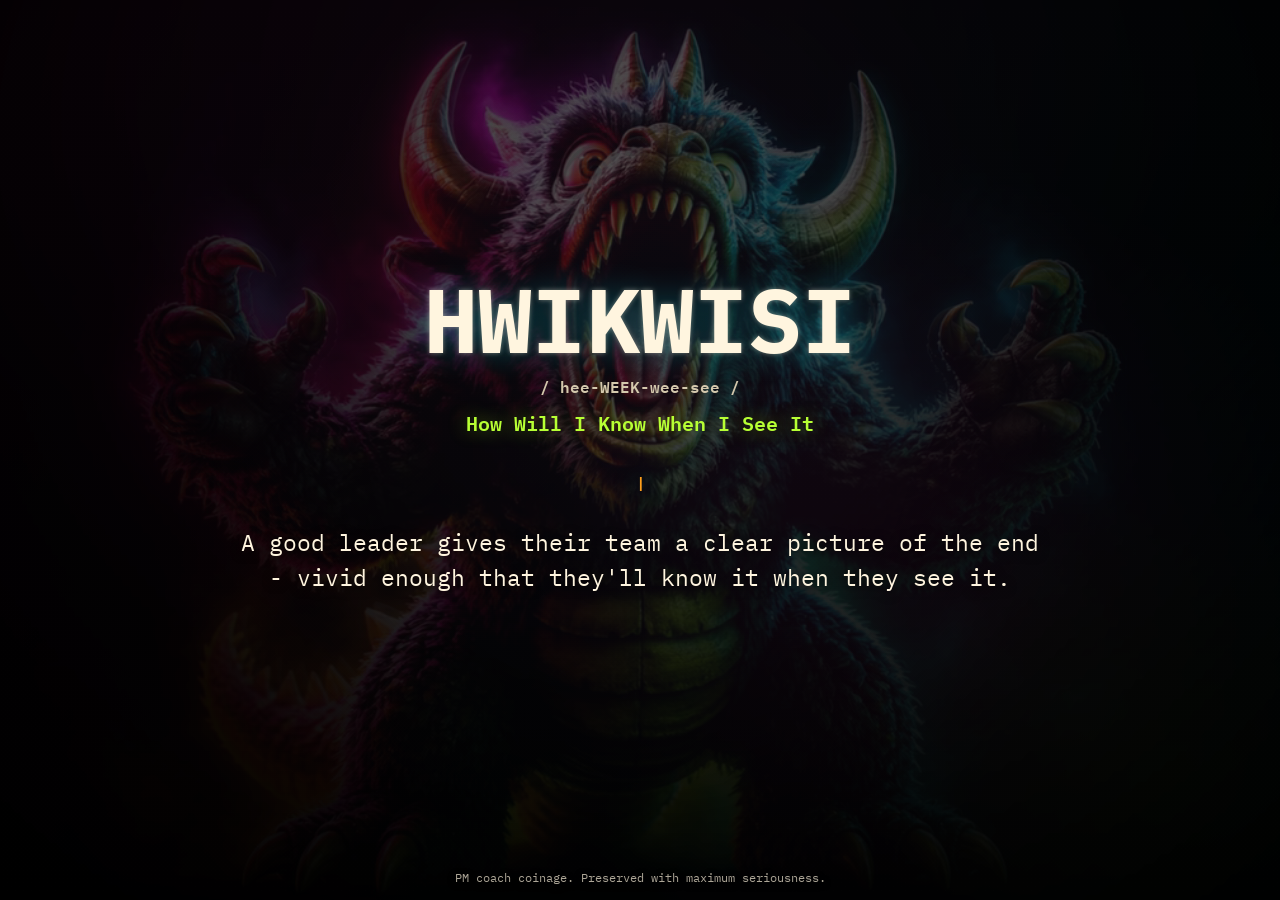
==== index.html @ a4005f8c "Build static site" ====
<!doctype html>
<html lang="en">
  <head>
    <meta charset="utf-8">
    <meta name="viewport" content="width=device-width, initial-scale=1">
    <title>HWIKWISI - How Will I Know When I See It</title>
    <meta
      name="description"
      content="HWIKWISI means How Will I Know When I See It: a leadership principle about clear goals, vivid outcomes, and knowing done when it appears."
    >
    <link rel="canonical" href="https://chazm.github.io/hwikwisi/">
    <meta name="theme-color" content="#050506">

    <meta property="og:title" content="HWIKWISI - How Will I Know When I See It">
    <meta
      property="og:description"
      content="A tiny manifesto for leaders who give teams a clear picture of the end goal: vivid enough to know it when they see it."
    >
    <meta property="og:type" content="website">
    <meta property="og:url" content="https://chazm.github.io/hwikwisi/">
    <meta property="og:image" content="https://chazm.github.io/hwikwisi/assets/og-card.png">
    <meta property="og:image:width" content="1200">
    <meta property="og:image:height" content="630">
    <meta property="og:image:alt" content="HWIKWISI title over a theatrical neon roaring creature.">

    <meta name="twitter:card" content="summary_large_image">
    <meta name="twitter:title" content="HWIKWISI - How Will I Know When I See It">
    <meta
      name="twitter:description"
      content="A tiny manifesto for leaders who make the destination clear enough to recognize."
    >
    <meta name="twitter:image" content="https://chazm.github.io/hwikwisi/assets/og-card.png">

    <link rel="preload" href="assets/fonts/IBMPlexMono-Bold.woff2" as="font" type="font/woff2" crossorigin>
    <link rel="preload" href="assets/fonts/IBMPlexMono-Regular.woff2" as="font" type="font/woff2" crossorigin>
    <link rel="stylesheet" href="assets/styles.css">

    <script type="application/ld+json">
      {
        "@context": "https://schema.org",
        "@type": "DefinedTerm",
        "name": "HWIKWISI",
        "alternateName": "How Will I Know When I See It",
        "description": "A leadership principle: give your team a clear, vivid picture of the end goal so they recognize success when they see it.",
        "inDefinedTermSet": "https://chazm.github.io/hwikwisi/"
      }
    </script>
    <script type="application/ld+json">
      {
        "@context": "https://schema.org",
        "@type": "WebSite",
        "name": "HWIKWISI",
        "url": "https://chazm.github.io/hwikwisi/"
      }
    </script>
    <script type="application/ld+json">
      {
        "@context": "https://schema.org",
        "@type": "FAQPage",
        "mainEntity": [
          {
            "@type": "Question",
            "name": "What does HWIKWISI mean?",
            "acceptedAnswer": {
              "@type": "Answer",
              "text": "HWIKWISI means How Will I Know When I See It, a leadership reminder to define the end goal clearly enough that the team can recognize success."
            }
          },
          {
            "@type": "Question",
            "name": "How do you pronounce HWIKWISI?",
            "acceptedAnswer": {
              "@type": "Answer",
              "text": "HWIKWISI is pronounced hee-WEEK-wee-see."
            }
          }
        ]
      }
    </script>
  </head>
  <body>
    <div class="bg" aria-hidden="true">
      <video class="bg-video" autoplay muted loop playsinline preload="none" poster="assets/poster.webp">
        <source src="assets/hwikwisi.webm" type="video/webm">
        <source src="assets/hwikwisi.mp4" type="video/mp4">
      </video>
      <div class="bg-pulse"></div>
      <div class="bg-scrim"></div>
    </div>

    <main>
      <header class="hero" aria-label="HWIKWISI manifesto">
        <h1>HWIKWISI</h1>
        <p class="pronounce">/ hee-WEEK-wee-see /</p>
        <p class="expansion">How Will I Know When I See It</p>

        <p class="typer" aria-live="off">
          <span class="typed"></span><span class="caret">|</span>
        </p>

        <blockquote class="manifesto">
          A good leader gives their team a clear picture of the end -
          vivid enough that they'll know it when they see it.
        </blockquote>

        <noscript>
          <p class="static-phrases">
            defining done since the dawn of standups; the picture, not the puzzle;
            if you can't see it, you can't ship it.
          </p>
        </noscript>
      </header>
    </main>

    <footer>
      <p>PM coach coinage. Preserved with maximum seriousness.</p>
    </footer>

    <script src="assets/main.js" defer></script>
  </body>
</html>
---- assets/styles.css ----
@font-face {
  font-family: "IBM Plex Mono";
  src: url("fonts/IBMPlexMono-Regular.woff2") format("woff2");
  font-weight: 400;
  font-style: normal;
  font-display: swap;
}

@font-face {
  font-family: "IBM Plex Mono";
  src: url("fonts/IBMPlexMono-SemiBold.woff2") format("woff2");
  font-weight: 600;
  font-style: normal;
  font-display: swap;
}

@font-face {
  font-family: "IBM Plex Mono";
  src: url("fonts/IBMPlexMono-Bold.woff2") format("woff2");
  font-weight: 700;
  font-style: normal;
  font-display: swap;
}

:root {
  --void: #050506;
  --ink: #fff5df;
  --muted: #d4c8ad;
  --acid: #b7ff34;
  --cyan: #00f0ff;
  --magenta: #ff2bbf;
  --ember: #ff9f1c;
  --scrim: rgba(2, 2, 3, 0.66);
  --max-copy: 58rem;
}

*,
*::before,
*::after {
  box-sizing: border-box;
}

html {
  min-height: 100%;
  background: var(--void);
}

body {
  min-height: 100svh;
  min-height: 100dvh;
  margin: 0;
  overflow: hidden;
  color: var(--ink);
  background: var(--void);
  font-family: "IBM Plex Mono", "Courier Prime", ui-monospace, SFMono-Regular, Consolas, monospace;
  line-height: 1.5;
  text-rendering: optimizeLegibility;
  -webkit-font-smoothing: antialiased;
}

main {
  position: relative;
  z-index: 1;
  min-height: 100svh;
  min-height: 100dvh;
}

.hero {
  position: relative;
  z-index: 1;
  display: flex;
  min-height: 100svh;
  min-height: 100dvh;
  width: 100%;
  max-width: var(--max-copy);
  margin: 0 auto;
  padding: 3rem 1.25rem 4.8rem;
  align-items: center;
  justify-content: center;
  flex-direction: column;
  text-align: center;
}

h1,
p,
blockquote {
  margin: 0;
}

h1 {
  font-size: 5.6rem;
  line-height: 0.95;
  font-weight: 700;
  letter-spacing: 0;
  text-shadow: 0 0 0.3rem rgba(255, 245, 223, 0.42), 0 0 2rem rgba(0, 240, 255, 0.32);
}

.pronounce {
  margin-top: 0.8rem;
  color: var(--muted);
  font-size: 1rem;
  font-weight: 600;
}

.expansion {
  max-width: calc(100svw - 2rem);
  margin-top: 0.55rem;
  color: var(--acid);
  font-size: 1.25rem;
  font-weight: 600;
  text-shadow: 0 0 1.2rem rgba(183, 255, 52, 0.45);
}

.typer {
  display: flex;
  min-height: 2.2rem;
  width: 100%;
  max-width: min(43rem, calc(100svw - 2rem));
  margin-top: 1.75rem;
  align-items: center;
  justify-content: center;
  color: var(--cyan);
  font-size: 1rem;
  font-weight: 600;
  text-shadow: 0 0 1.4rem rgba(0, 240, 255, 0.55);
}

.typed {
  overflow-wrap: anywhere;
}

.caret {
  display: inline-block;
  width: 0.75em;
  margin-left: 0.1em;
  color: var(--ember);
  animation: blink 1s steps(2, start) infinite;
}

.manifesto {
  width: 100%;
  max-width: min(50rem, calc(100svw - 2rem));
  margin-top: 1.5rem;
  color: var(--ink);
  font-size: 1.45rem;
  font-weight: 400;
  overflow-wrap: break-word;
  text-shadow: 0 0.12rem 0.65rem rgba(0, 0, 0, 0.9);
}

.static-phrases {
  position: absolute;
  width: 1px;
  height: 1px;
  overflow: hidden;
  clip: rect(0 0 0 0);
  white-space: nowrap;
}

footer {
  position: fixed;
  z-index: 2;
  right: 1rem;
  bottom: 0.85rem;
  left: 1rem;
  color: rgba(255, 245, 223, 0.68);
  font-size: 0.78rem;
  text-align: center;
  text-shadow: 0 0.1rem 0.45rem rgba(0, 0, 0, 0.9);
}

footer p {
  max-width: 46rem;
  margin: 0 auto;
  overflow-wrap: anywhere;
}

.bg {
  position: fixed;
  inset: 0;
  z-index: 0;
  overflow: hidden;
  pointer-events: none;
  background:
    radial-gradient(circle at 50% 48%, rgba(255, 43, 191, 0.18), transparent 34%),
    url("poster.webp") center / cover no-repeat,
    var(--void);
}

.bg-video,
.bg-pulse,
.bg-scrim {
  position: absolute;
  inset: 0;
  width: 100%;
  height: 100%;
}

.bg-video {
  object-fit: cover;
  object-position: center;
  opacity: 0;
  transform: scale(1.015);
  transition: opacity 1.2s ease;
}

.bg-video.is-ready {
  opacity: 0.8;
}

.bg-pulse {
  background:
    radial-gradient(circle at 50% 48%, rgba(183, 255, 52, 0.42), transparent 20%),
    radial-gradient(circle at 42% 38%, rgba(255, 43, 191, 0.5), transparent 26%),
    radial-gradient(circle at 60% 43%, rgba(0, 240, 255, 0.42), transparent 30%),
    linear-gradient(125deg, rgba(255, 43, 191, 0.28), rgba(0, 240, 255, 0.18), rgba(255, 159, 28, 0.24));
  background-size: 180% 180%;
  mix-blend-mode: screen;
  opacity: 0.82;
  transform: scale(1);
  animation: pulse 7s ease-in-out infinite;
}

.bg-scrim {
  background:
    radial-gradient(circle at 50% 47%, rgba(0, 0, 0, 0.2), rgba(0, 0, 0, 0.72) 60%, rgba(0, 0, 0, 0.92) 100%),
    linear-gradient(180deg, rgba(0, 0, 0, 0.2), var(--scrim) 44%, rgba(0, 0, 0, 0.85));
}

.hero > * {
  opacity: 0;
  transform: translateY(1rem);
  animation: reveal 0.75s cubic-bezier(0.16, 1, 0.3, 1) forwards;
}

.hero > h1 {
  animation-delay: 0.08s;
}

.hero > .pronounce {
  animation-delay: 0.2s;
}

.hero > .expansion {
  animation-delay: 0.32s;
}

.hero > .typer {
  animation-delay: 0.46s;
}

.hero > .manifesto {
  animation-delay: 0.62s;
}

@keyframes reveal {
  to {
    opacity: 1;
    transform: translateY(0);
  }
}

@keyframes blink {
  50% {
    opacity: 0;
  }
}

@keyframes pulse {
  0%,
  100% {
    opacity: 0.62;
    transform: scale(1);
    background-position: 0% 45%;
  }

  38% {
    opacity: 0.92;
    transform: scale(1.04);
    background-position: 100% 55%;
  }

  44% {
    opacity: 1;
    transform: scale(1.075);
  }

  70% {
    opacity: 0.7;
    transform: scale(1.02);
    background-position: 48% 100%;
  }
}

@media (max-width: 44rem) {
  .hero {
    padding: 2rem 1rem 4.2rem;
  }

  h1 {
    font-size: 3.45rem;
  }

  .pronounce {
    font-size: 0.9rem;
  }

  .expansion {
    max-width: 20rem;
    font-size: 1rem;
  }

  .typer {
    min-height: 3.2rem;
    max-width: 20.5rem;
    margin-top: 1.35rem;
    font-size: 0.9rem;
  }

  .manifesto {
    max-width: 20.5rem;
    margin-top: 1.1rem;
    font-size: 0.98rem;
    line-height: 1.55;
  }

  footer {
    bottom: 0.65rem;
    font-size: 0.68rem;
  }

  footer p {
    max-width: 18rem;
  }
}

@media (max-height: 40rem) {
  .hero {
    padding-top: 1rem;
    padding-bottom: 3.4rem;
  }

  h1 {
    font-size: 3.2rem;
  }

  .typer {
    margin-top: 0.9rem;
  }

  .manifesto {
    margin-top: 0.85rem;
    font-size: 1rem;
  }
}

@media (prefers-reduced-motion: reduce) {
  *,
  *::before,
  *::after {
    animation: none !important;
    transition: none !important;
  }

  .hero > * {
    opacity: 1;
    transform: none;
  }

  .bg-video {
    opacity: 0.5;
    transform: none;
  }
}
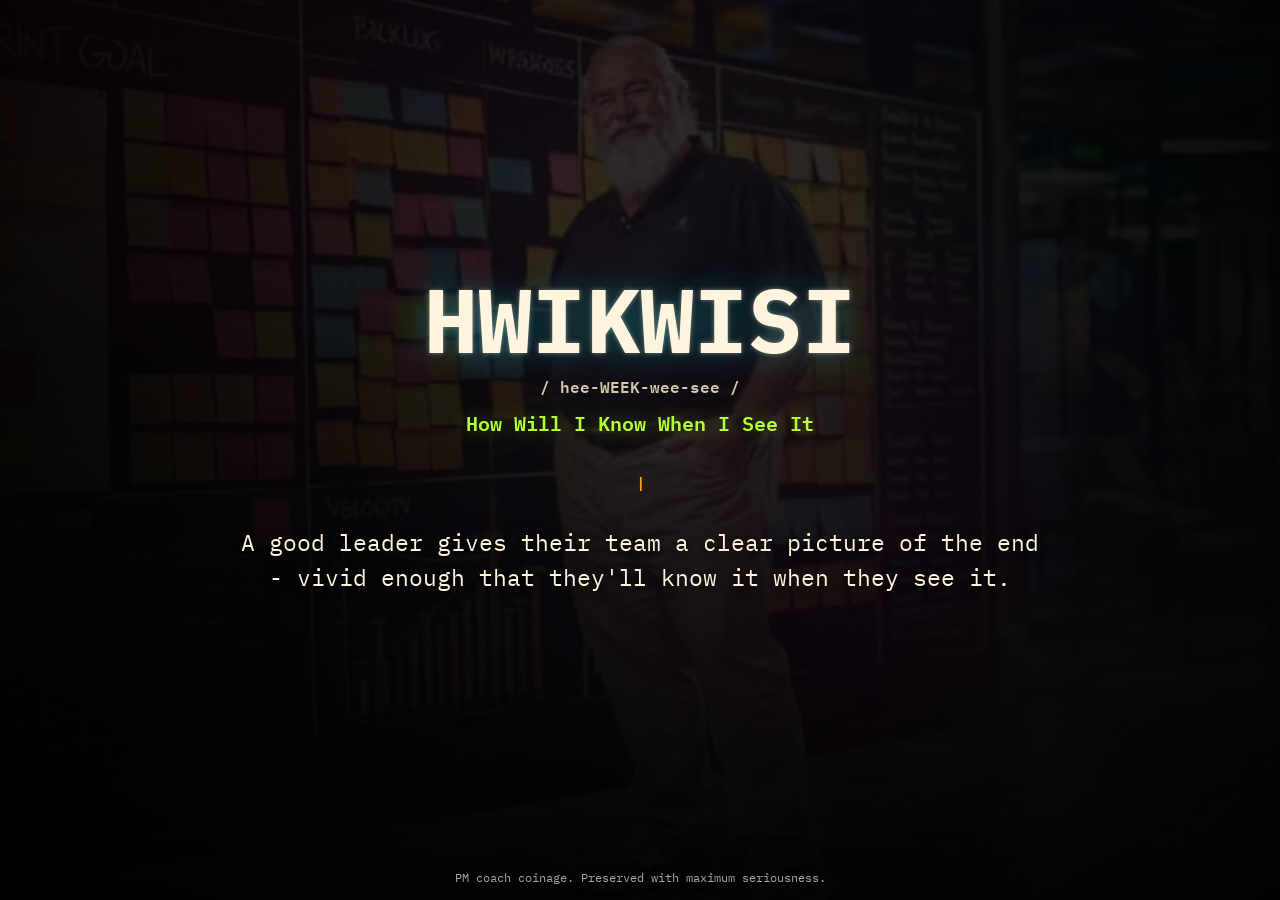
==== commit cf0b0af4: "Replace background with coach video" ====
--- a/index.html
+++ b/index.html
@@ -21,7 +21,7 @@
     <meta property="og:image" content="https://chazm.github.io/hwikwisi/assets/og-card.png">
     <meta property="og:image:width" content="1200">
     <meta property="og:image:height" content="630">
-    <meta property="og:image:alt" content="HWIKWISI title over a theatrical neon roaring creature.">
+    <meta property="og:image:alt" content="HWIKWISI title over a theatrical PM coach video still.">
 
     <meta name="twitter:card" content="summary_large_image">
     <meta name="twitter:title" content="HWIKWISI - How Will I Know When I See It">
@@ -33,7 +33,7 @@
 
     <link rel="preload" href="assets/fonts/IBMPlexMono-Bold.woff2" as="font" type="font/woff2" crossorigin>
     <link rel="preload" href="assets/fonts/IBMPlexMono-Regular.woff2" as="font" type="font/woff2" crossorigin>
-    <link rel="stylesheet" href="assets/styles.css">
+    <link rel="stylesheet" href="assets/styles.css?v=coach-bg">
 
     <script type="application/ld+json">
       {
@@ -80,9 +80,9 @@
   </head>
   <body>
     <div class="bg" aria-hidden="true">
-      <video class="bg-video" autoplay muted loop playsinline preload="none" poster="assets/poster.webp">
-        <source src="assets/hwikwisi.webm" type="video/webm">
-        <source src="assets/hwikwisi.mp4" type="video/mp4">
+      <video class="bg-video" autoplay muted loop playsinline preload="none" poster="assets/poster.webp?v=coach-bg">
+        <source src="assets/hwikwisi.webm?v=coach-bg" type="video/webm">
+        <source src="assets/hwikwisi.mp4?v=coach-bg" type="video/mp4">
       </video>
       <div class="bg-pulse"></div>
       <div class="bg-scrim"></div>
@@ -116,6 +116,6 @@
       <p>PM coach coinage. Preserved with maximum seriousness.</p>
     </footer>
 
-    <script src="assets/main.js" defer></script>
+    <script src="assets/main.js?v=coach-bg" defer></script>
   </body>
 </html>
--- a/assets/styles.css
+++ b/assets/styles.css
@@ -187,6 +187,12 @@
     var(--void);
 }
 
+.bg.is-video-ready {
+  background:
+    radial-gradient(circle at 50% 48%, rgba(255, 43, 191, 0.18), transparent 34%),
+    var(--void);
+}
+
 .bg-video,
 .bg-pulse,
 .bg-scrim {
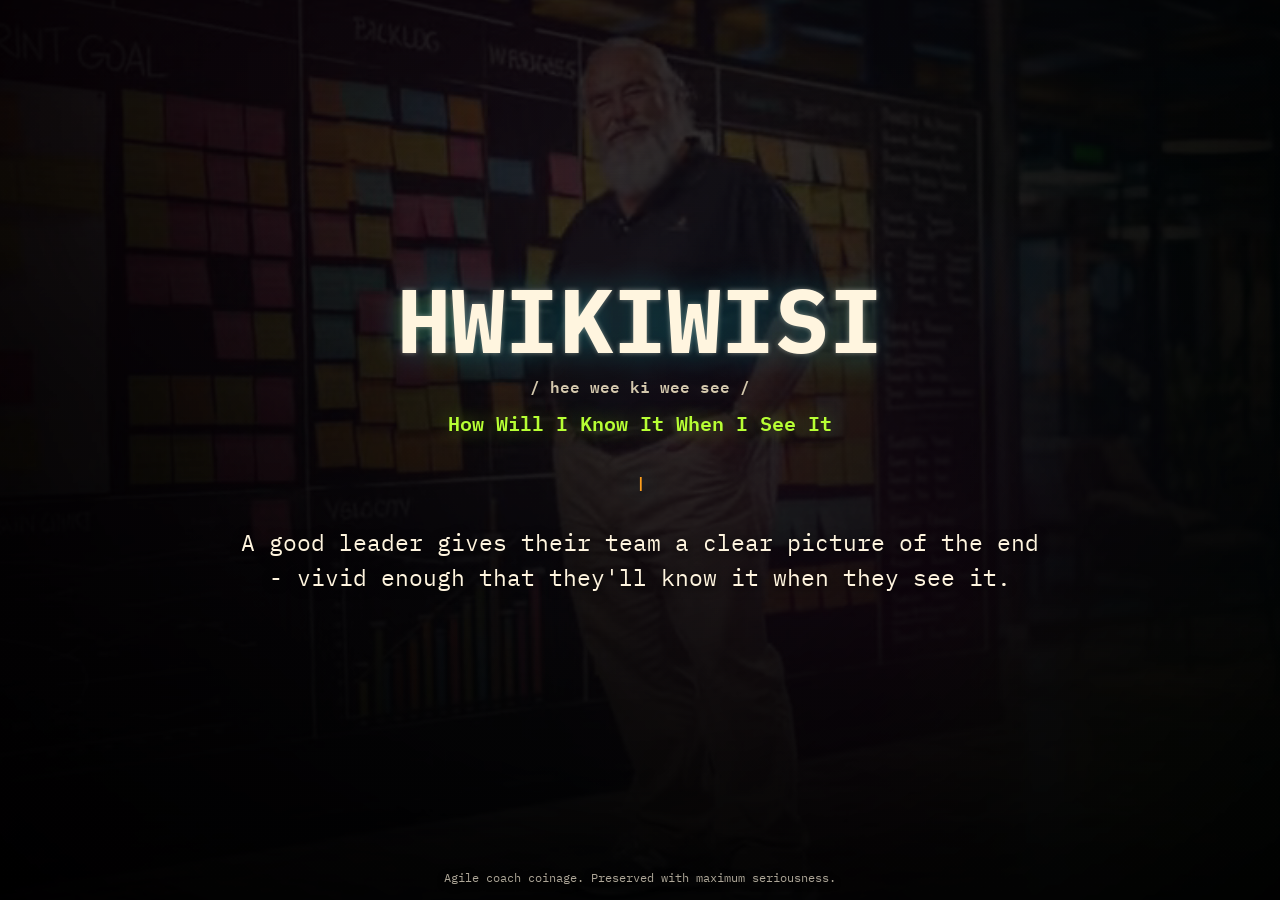
==== commit 1b2fde4a: "Correct HWIKIWISI copy" ====
--- a/index.html
+++ b/index.html
@@ -3,15 +3,15 @@
   <head>
     <meta charset="utf-8">
     <meta name="viewport" content="width=device-width, initial-scale=1">
-    <title>HWIKWISI - How Will I Know When I See It</title>
+    <title>HWIKIWISI - How Will I Know It When I See It</title>
     <meta
       name="description"
-      content="HWIKWISI means How Will I Know When I See It: a leadership principle about clear goals, vivid outcomes, and knowing done when it appears."
+      content="HWIKIWISI means How Will I Know It When I See It: a leadership principle about clear goals, vivid outcomes, and knowing done when it appears."
     >
     <link rel="canonical" href="https://chazm.github.io/hwikwisi/">
     <meta name="theme-color" content="#050506">
 
-    <meta property="og:title" content="HWIKWISI - How Will I Know When I See It">
+    <meta property="og:title" content="HWIKIWISI - How Will I Know It When I See It">
     <meta
       property="og:description"
       content="A tiny manifesto for leaders who give teams a clear picture of the end goal: vivid enough to know it when they see it."
@@ -21,10 +21,10 @@
     <meta property="og:image" content="https://chazm.github.io/hwikwisi/assets/og-card.png">
     <meta property="og:image:width" content="1200">
     <meta property="og:image:height" content="630">
-    <meta property="og:image:alt" content="HWIKWISI title over a theatrical PM coach video still.">
+    <meta property="og:image:alt" content="HWIKIWISI title over a theatrical agile coach video still.">
 
     <meta name="twitter:card" content="summary_large_image">
-    <meta name="twitter:title" content="HWIKWISI - How Will I Know When I See It">
+    <meta name="twitter:title" content="HWIKIWISI - How Will I Know It When I See It">
     <meta
       name="twitter:description"
       content="A tiny manifesto for leaders who make the destination clear enough to recognize."
@@ -33,14 +33,14 @@
 
     <link rel="preload" href="assets/fonts/IBMPlexMono-Bold.woff2" as="font" type="font/woff2" crossorigin>
     <link rel="preload" href="assets/fonts/IBMPlexMono-Regular.woff2" as="font" type="font/woff2" crossorigin>
-    <link rel="stylesheet" href="assets/styles.css?v=coach-bg">
+    <link rel="stylesheet" href="assets/styles.css?v=hwikiwisi">
 
     <script type="application/ld+json">
       {
         "@context": "https://schema.org",
         "@type": "DefinedTerm",
-        "name": "HWIKWISI",
-        "alternateName": "How Will I Know When I See It",
+        "name": "HWIKIWISI",
+        "alternateName": "How Will I Know It When I See It",
         "description": "A leadership principle: give your team a clear, vivid picture of the end goal so they recognize success when they see it.",
         "inDefinedTermSet": "https://chazm.github.io/hwikwisi/"
       }
@@ -49,7 +49,7 @@
       {
         "@context": "https://schema.org",
         "@type": "WebSite",
-        "name": "HWIKWISI",
+        "name": "HWIKIWISI",
         "url": "https://chazm.github.io/hwikwisi/"
       }
     </script>
@@ -60,18 +60,18 @@
         "mainEntity": [
           {
             "@type": "Question",
-            "name": "What does HWIKWISI mean?",
+            "name": "What does HWIKIWISI mean?",
             "acceptedAnswer": {
               "@type": "Answer",
-              "text": "HWIKWISI means How Will I Know When I See It, a leadership reminder to define the end goal clearly enough that the team can recognize success."
+              "text": "HWIKIWISI means How Will I Know It When I See It, a leadership reminder to define the end goal clearly enough that the team can recognize success."
             }
           },
           {
             "@type": "Question",
-            "name": "How do you pronounce HWIKWISI?",
+            "name": "How do you pronounce HWIKIWISI?",
             "acceptedAnswer": {
               "@type": "Answer",
-              "text": "HWIKWISI is pronounced hee-WEEK-wee-see."
+              "text": "HWIKIWISI is pronounced hee wee ki wee see."
             }
           }
         ]
@@ -80,19 +80,19 @@
   </head>
   <body>
     <div class="bg" aria-hidden="true">
-      <video class="bg-video" autoplay muted loop playsinline preload="none" poster="assets/poster.webp?v=coach-bg">
-        <source src="assets/hwikwisi.webm?v=coach-bg" type="video/webm">
-        <source src="assets/hwikwisi.mp4?v=coach-bg" type="video/mp4">
+      <video class="bg-video" autoplay muted loop playsinline preload="none" poster="assets/poster.webp?v=hwikiwisi">
+        <source src="assets/hwikwisi.webm?v=hwikiwisi" type="video/webm">
+        <source src="assets/hwikwisi.mp4?v=hwikiwisi" type="video/mp4">
       </video>
       <div class="bg-pulse"></div>
       <div class="bg-scrim"></div>
     </div>
 
     <main>
-      <header class="hero" aria-label="HWIKWISI manifesto">
-        <h1>HWIKWISI</h1>
-        <p class="pronounce">/ hee-WEEK-wee-see /</p>
-        <p class="expansion">How Will I Know When I See It</p>
+      <header class="hero" aria-label="HWIKIWISI manifesto">
+        <h1>HWIKIWISI</h1>
+        <p class="pronounce">/ hee wee ki wee see /</p>
+        <p class="expansion">How Will I Know It When I See It</p>
 
         <p class="typer" aria-live="off">
           <span class="typed"></span><span class="caret">|</span>
@@ -113,9 +113,9 @@
     </main>
 
     <footer>
-      <p>PM coach coinage. Preserved with maximum seriousness.</p>
+      <p>Agile coach coinage. Preserved with maximum seriousness.</p>
     </footer>
 
-    <script src="assets/main.js?v=coach-bg" defer></script>
+    <script src="assets/main.js?v=hwikiwisi" defer></script>
   </body>
 </html>
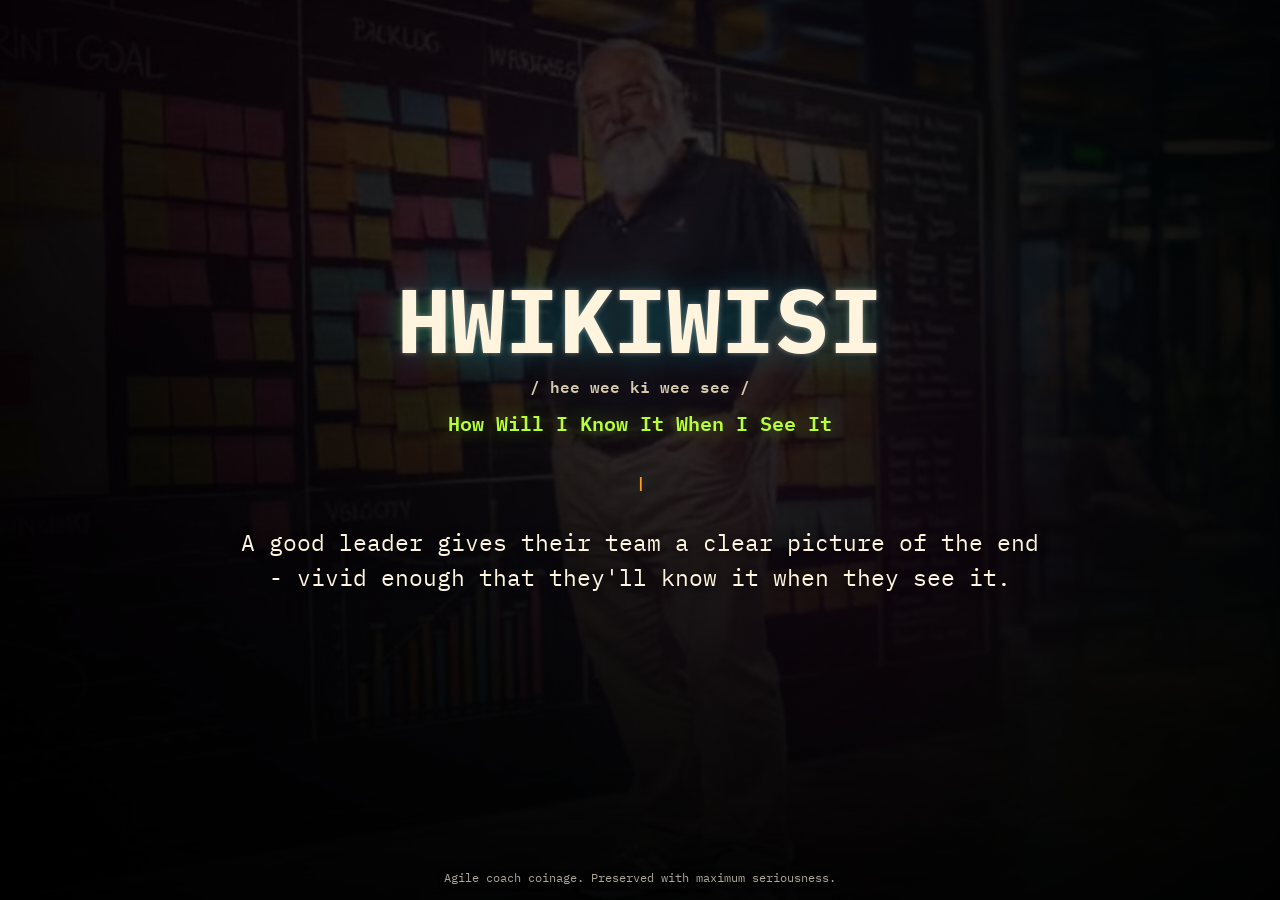
==== commit 0cd4894a: "Add HWIKIWISI favicon" ====
--- a/index.html
+++ b/index.html
@@ -33,6 +33,7 @@
 
     <link rel="preload" href="assets/fonts/IBMPlexMono-Bold.woff2" as="font" type="font/woff2" crossorigin>
     <link rel="preload" href="assets/fonts/IBMPlexMono-Regular.woff2" as="font" type="font/woff2" crossorigin>
+    <link rel="icon" href="assets/favicon.svg?v=hwikiwisi" type="image/svg+xml">
     <link rel="stylesheet" href="assets/styles.css?v=hwikiwisi">
 
     <script type="application/ld+json">
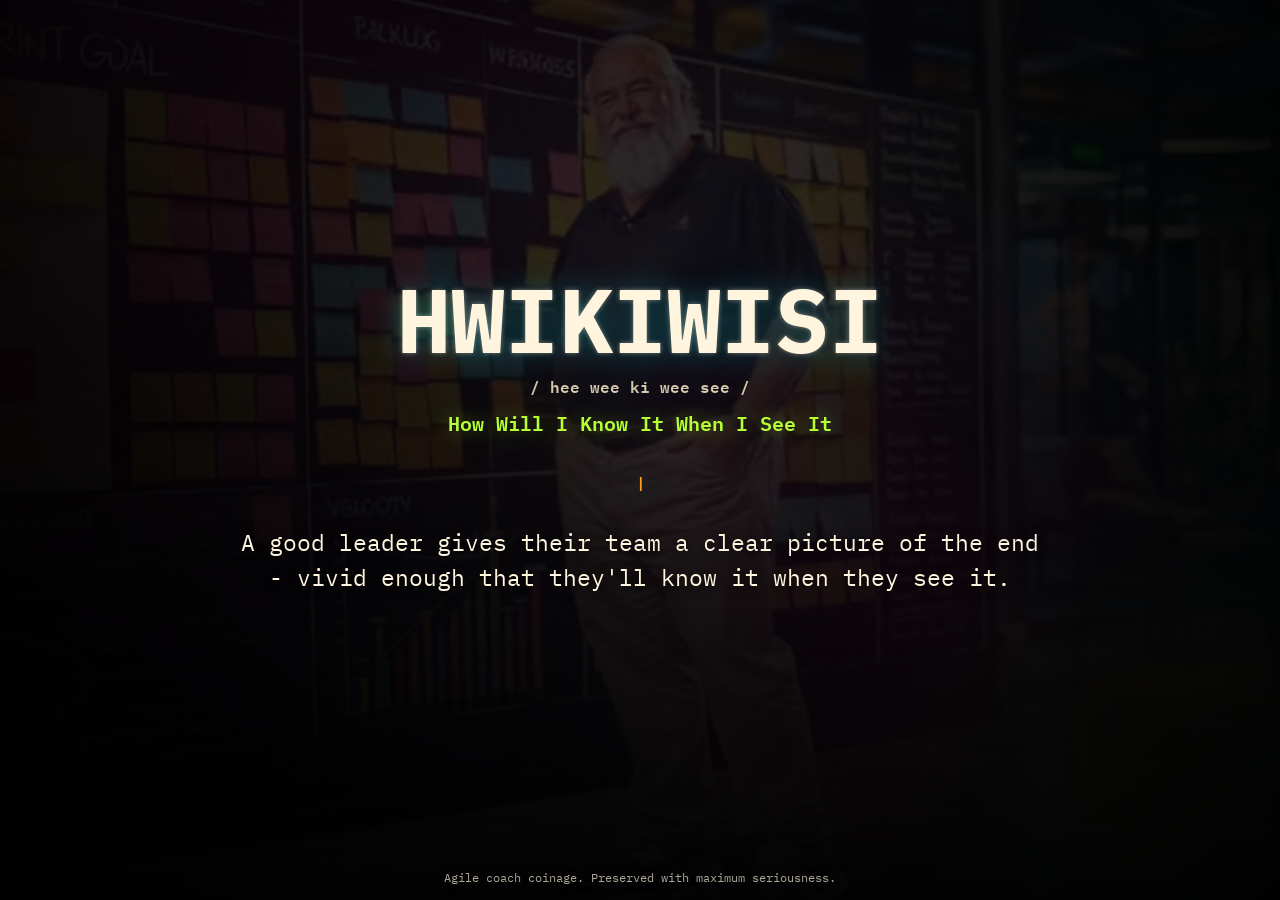
==== commit 4ae5881f: "Update SEO URLs for custom domain" ====
--- a/index.html
+++ b/index.html
@@ -8,7 +8,7 @@
       name="description"
       content="HWIKIWISI means How Will I Know It When I See It: a leadership principle about clear goals, vivid outcomes, and knowing done when it appears."
     >
-    <link rel="canonical" href="https://chazm.github.io/hwikwisi/">
+    <link rel="canonical" href="https://www.hwikiwisi.com/">
     <meta name="theme-color" content="#050506">
 
     <meta property="og:title" content="HWIKIWISI - How Will I Know It When I See It">
@@ -17,8 +17,8 @@
       content="A tiny manifesto for leaders who give teams a clear picture of the end goal: vivid enough to know it when they see it."
     >
     <meta property="og:type" content="website">
-    <meta property="og:url" content="https://chazm.github.io/hwikwisi/">
-    <meta property="og:image" content="https://chazm.github.io/hwikwisi/assets/og-card.png">
+    <meta property="og:url" content="https://www.hwikiwisi.com/">
+    <meta property="og:image" content="https://www.hwikiwisi.com/assets/og-card.png">
     <meta property="og:image:width" content="1200">
     <meta property="og:image:height" content="630">
     <meta property="og:image:alt" content="HWIKIWISI title over a theatrical agile coach video still.">
@@ -29,7 +29,7 @@
       name="twitter:description"
       content="A tiny manifesto for leaders who make the destination clear enough to recognize."
     >
-    <meta name="twitter:image" content="https://chazm.github.io/hwikwisi/assets/og-card.png">
+    <meta name="twitter:image" content="https://www.hwikiwisi.com/assets/og-card.png">
 
     <link rel="preload" href="assets/fonts/IBMPlexMono-Bold.woff2" as="font" type="font/woff2" crossorigin>
     <link rel="preload" href="assets/fonts/IBMPlexMono-Regular.woff2" as="font" type="font/woff2" crossorigin>
@@ -43,7 +43,7 @@
         "name": "HWIKIWISI",
         "alternateName": "How Will I Know It When I See It",
         "description": "A leadership principle: give your team a clear, vivid picture of the end goal so they recognize success when they see it.",
-        "inDefinedTermSet": "https://chazm.github.io/hwikwisi/"
+        "inDefinedTermSet": "https://www.hwikiwisi.com/"
       }
     </script>
     <script type="application/ld+json">
@@ -51,7 +51,7 @@
         "@context": "https://schema.org",
         "@type": "WebSite",
         "name": "HWIKIWISI",
-        "url": "https://chazm.github.io/hwikwisi/"
+        "url": "https://www.hwikiwisi.com/"
       }
     </script>
     <script type="application/ld+json">
